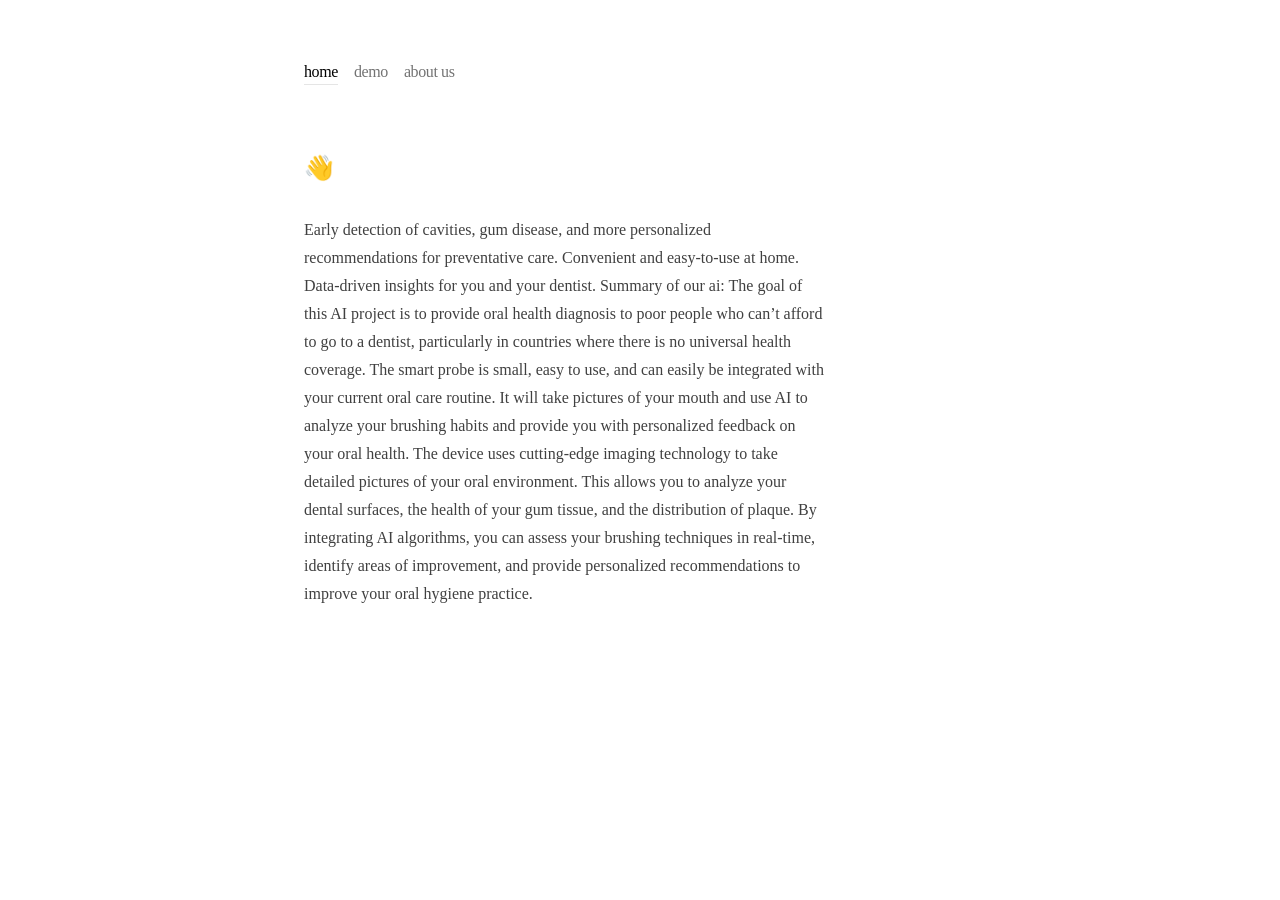
==== index.html @ 28332187 "Update index.html" ====
<html lang="en" class="text-black bg-white dark:text-white dark:bg-[#111010] __variable_df07f5">
    <head>
        <meta charSet="utf-8"/>
        <link rel="stylesheet" href="style.css"/>
        <title>owo</title>
        <meta name="description" content="e"/>
    </head>
    <body class="antialiased max-w-2xl mb-40 flex flex-col md:flex-row mx-4 mt-8 lg:mx-auto">
        <main class="flex-auto min-w-0 mt-6 flex flex-col px-2 md:px-0">
            <aside class="-ml-[8px] mb-16 tracking-tight">
                <div class="lg:sticky lg:top-20">
                    <nav class="flex flex-row items-start relative px-0 pb-0 fade md:overflow-auto scroll-pr-6 md:relative" id="nav">
                        <div class="flex flex-row space-x-0 pr-10">
                            <a class="transition-all hover:text-neutral-800 dark:hover:text-neutral-200 flex align-middle" href="/">
                                <span class="relative py-1 px-2">
                                    home<div class="absolute h-[1px] top-7 mx-2 inset-0 bg-neutral-200 dark:bg-neutral-800 z-[-1] dark:bg-gradient-to-r from-transparent to-neutral-900"></div>
                                </span>
                            </a>
                            <a class="transition-all hover:text-neutral-800 dark:hover:text-neutral-200 flex align-middle text-neutral-500" href="/demo">
                                <span class="relative py-1 px-2">demo</span>
                            </a>
                            <a class="transition-all hover:text-neutral-800 dark:hover:text-neutral-200 flex align-middle text-neutral-500" href="/about">
                                <span class="relative py-1 px-2">about us</span>
                            </a>
                        </div>
                    </nav>
                </div>
            </aside>
            <section>
                <h1 class="font-bold text-2xl mb-8 tracking-tighter">👋</h1>
                <div class="prose prose-neutral dark:prose-invert">
                    Early detection of cavities, gum disease, and more personalized recommendations for preventative care.
                    Convenient and easy-to-use at home.
                    
                    Data-driven insights for you and your dentist.

                    Summary of our ai:
                      The goal of this AI project is to provide oral health diagnosis to poor people who can’t afford to go to a dentist, particularly in countries where there is no universal health coverage. The smart probe is small, easy to use, and can easily be integrated with your current oral care routine. It will take pictures of your mouth and use AI to analyze your brushing habits and provide you with personalized feedback on your oral health. The device uses cutting-edge imaging technology to take detailed pictures of your oral environment. This allows you to analyze your dental surfaces, the health of your gum tissue, and the distribution of plaque. By integrating AI algorithms, you can assess your brushing techniques in real-time, identify areas of improvement, and provide personalized recommendations to improve your oral hygiene practice.


                </div>
                <div class="prose prose-neutral dark:prose-invert">
                </div>
            </section>
        </main>
    </body>
</html>
---- style.css ----
*,:after,:before {
    box-sizing: border-box;
    border: 0 solid #e5e7eb
}

:after,:before {
    --tw-content: ""
}

html {
    line-height: 1.5;
    -webkit-text-size-adjust: 100%;
    -moz-tab-size: 4;
    -o-tab-size: 4;
    tab-size: 4;
    font-family: var(--font-graphik);
    font-feature-settings: normal;
    font-variation-settings: normal
}

body {
    margin: 0;
    line-height: inherit
}

hr {
    height: 0;
    color: inherit;
    border-top-width: 1px
}

abbr:where([title]) {
    -webkit-text-decoration: underline dotted;
    text-decoration: underline dotted
}

h1,h2,h3,h4,h5,h6 {
    font-size: inherit;
    font-weight: inherit
}

a {
    color: inherit;
    text-decoration: inherit
}

b,strong {
    font-weight: bolder
}

code,kbd,pre,samp {
    font-family: ui-monospace,SFMono-Regular,Menlo,Monaco,Consolas,Liberation Mono,Courier New,monospace;
    font-size: 1em
}

small {
    font-size: 80%
}

sub,sup {
    font-size: 75%;
    line-height: 0;
    position: relative;
    vertical-align: baseline
}

sub {
    bottom: -.25em
}

sup {
    top: -.5em
}

table {
    text-indent: 0;
    border-color: inherit;
    border-collapse: collapse
}

button,input,optgroup,select,textarea {
    font-family: inherit;
    font-feature-settings: inherit;
    font-variation-settings: inherit;
    font-size: 100%;
    font-weight: inherit;
    line-height: inherit;
    color: inherit;
    margin: 0;
    padding: 0
}

button,select {
    text-transform: none
}

[type=button],[type=reset],[type=submit],button {
    -webkit-appearance: button;
    background-color: transparent;
    background-image: none
}

:-moz-focusring {
    outline: auto
}

:-moz-ui-invalid {
    box-shadow: none
}

progress {
    vertical-align: baseline
}

::-webkit-inner-spin-button,::-webkit-outer-spin-button {
    height: auto
}

[type=search] {
    -webkit-appearance: textfield;
    outline-offset: -2px
}

::-webkit-search-decoration {
    -webkit-appearance: none
}

::-webkit-file-upload-button {
    -webkit-appearance: button;
    font: inherit
}

summary {
    display: list-item
}

blockquote,dd,dl,figure,h1,h2,h3,h4,h5,h6,hr,p,pre {
    margin: 0
}

fieldset {
    margin: 0
}

fieldset,legend {
    padding: 0
}

menu,ol,ul {
    list-style: none;
    margin: 0;
    padding: 0
}

dialog {
    padding: 0
}

textarea {
    resize: vertical
}

input::-moz-placeholder,textarea::-moz-placeholder {
    opacity: 1;
    color: #9ca3af
}

input::placeholder,textarea::placeholder {
    opacity: 1;
    color: #9ca3af
}

[role=button],button {
    cursor: pointer
}

:disabled {
    cursor: default
}

audio,canvas,embed,iframe,img,object,svg,video {
    display: block;
    vertical-align: middle
}

img,video {
    max-width: 100%;
    height: auto
}

[hidden] {
    display: none
}

*,:after,:before {
    --tw-border-spacing-x: 0;
    --tw-border-spacing-y: 0;
    --tw-translate-x: 0;
    --tw-translate-y: 0;
    --tw-rotate: 0;
    --tw-skew-x: 0;
    --tw-skew-y: 0;
    --tw-scale-x: 1;
    --tw-scale-y: 1;
    --tw-pan-x: ;
    --tw-pan-y: ;
    --tw-pinch-zoom: ;
    --tw-scroll-snap-strictness: proximity;
    --tw-gradient-from-position: ;
    --tw-gradient-via-position: ;
    --tw-gradient-to-position: ;
    --tw-ordinal: ;
    --tw-slashed-zero: ;
    --tw-numeric-figure: ;
    --tw-numeric-spacing: ;
    --tw-numeric-fraction: ;
    --tw-ring-inset: ;
    --tw-ring-offset-width: 0px;
    --tw-ring-offset-color: #fff;
    --tw-ring-color: rgba(59,130,246,.5);
    --tw-ring-offset-shadow: 0 0 #0000;
    --tw-ring-shadow: 0 0 #0000;
    --tw-shadow: 0 0 #0000;
    --tw-shadow-colored: 0 0 #0000;
    --tw-blur: ;
    --tw-brightness: ;
    --tw-contrast: ;
    --tw-grayscale: ;
    --tw-hue-rotate: ;
    --tw-invert: ;
    --tw-saturate: ;
    --tw-sepia: ;
    --tw-drop-shadow: ;
    --tw-backdrop-blur: ;
    --tw-backdrop-brightness: ;
    --tw-backdrop-contrast: ;
    --tw-backdrop-grayscale: ;
    --tw-backdrop-hue-rotate: ;
    --tw-backdrop-invert: ;
    --tw-backdrop-opacity: ;
    --tw-backdrop-saturate: ;
    --tw-backdrop-sepia:
}

::backdrop {
    --tw-border-spacing-x: 0;
    --tw-border-spacing-y: 0;
    --tw-translate-x: 0;
    --tw-translate-y: 0;
    --tw-rotate: 0;
    --tw-skew-x: 0;
    --tw-skew-y: 0;
    --tw-scale-x: 1;
    --tw-scale-y: 1;
    --tw-pan-x: ;
    --tw-pan-y: ;
    --tw-pinch-zoom: ;
    --tw-scroll-snap-strictness: proximity;
    --tw-gradient-from-position: ;
    --tw-gradient-via-position: ;
    --tw-gradient-to-position: ;
    --tw-ordinal: ;
    --tw-slashed-zero: ;
    --tw-numeric-figure: ;
    --tw-numeric-spacing: ;
    --tw-numeric-fraction: ;
    --tw-ring-inset: ;
    --tw-ring-offset-width: 0px;
    --tw-ring-offset-color: #fff;
    --tw-ring-color: rgba(59,130,246,.5);
    --tw-ring-offset-shadow: 0 0 #0000;
    --tw-ring-shadow: 0 0 #0000;
    --tw-shadow: 0 0 #0000;
    --tw-shadow-colored: 0 0 #0000;
    --tw-blur: ;
    --tw-brightness: ;
    --tw-contrast: ;
    --tw-grayscale: ;
    --tw-hue-rotate: ;
    --tw-invert: ;
    --tw-saturate: ;
    --tw-sepia: ;
    --tw-drop-shadow: ;
    --tw-backdrop-blur: ;
    --tw-backdrop-brightness: ;
    --tw-backdrop-contrast: ;
    --tw-backdrop-grayscale: ;
    --tw-backdrop-hue-rotate: ;
    --tw-backdrop-invert: ;
    --tw-backdrop-opacity: ;
    --tw-backdrop-saturate: ;
    --tw-backdrop-sepia:
}

.container {
    width: 100%
}

@media (min-width: 640px) {
    .container {
        max-width:640px
    }
}

@media (min-width: 768px) {
    .container {
        max-width:768px
    }
}

@media (min-width: 1024px) {
    .container {
        max-width:1024px
    }
}

@media (min-width: 1280px) {
    .container {
        max-width:1280px
    }
}

@media (min-width: 1536px) {
    .container {
        max-width:1536px
    }
}

.prose {
    color: var(--tw-prose-body);
    max-width: 65ch
}

.prose :where(p):not(:where([class~=not-prose],[class~=not-prose] *)) {
    margin-top: 1.25em;
    margin-bottom: 1.25em
}

.prose :where([class~=lead]):not(:where([class~=not-prose],[class~=not-prose] *)) {
    color: var(--tw-prose-lead);
    font-size: 1.25em;
    line-height: 1.6;
    margin-top: 1.2em;
    margin-bottom: 1.2em
}

.prose :where(a):not(:where([class~=not-prose],[class~=not-prose] *)) {
    color: var(--tw-prose-links);
    text-decoration: underline;
    font-weight: 500
}

.prose :where(strong):not(:where([class~=not-prose],[class~=not-prose] *)) {
    color: var(--tw-prose-bold);
    font-weight: 600
}

.prose :where(a strong):not(:where([class~=not-prose],[class~=not-prose] *)) {
    color: inherit
}

.prose :where(blockquote strong):not(:where([class~=not-prose],[class~=not-prose] *)) {
    color: inherit
}

.prose :where(thead th strong):not(:where([class~=not-prose],[class~=not-prose] *)) {
    color: inherit
}

.prose :where(ol):not(:where([class~=not-prose],[class~=not-prose] *)) {
    list-style-type: decimal;
    margin-top: 1.25em;
    margin-bottom: 1.25em;
    padding-left: 1.625em
}

.prose :where(ol[type=A]):not(:where([class~=not-prose],[class~=not-prose] *)) {
    list-style-type: upper-alpha
}

.prose :where(ol[type=a]):not(:where([class~=not-prose],[class~=not-prose] *)) {
    list-style-type: lower-alpha
}

.prose :where(ol[type=A s]):not(:where([class~=not-prose],[class~=not-prose] *)) {
    list-style-type: upper-alpha
}

.prose :where(ol[type=a s]):not(:where([class~=not-prose],[class~=not-prose] *)) {
    list-style-type: lower-alpha
}

.prose :where(ol[type=I]):not(:where([class~=not-prose],[class~=not-prose] *)) {
    list-style-type: upper-roman
}

.prose :where(ol[type=i]):not(:where([class~=not-prose],[class~=not-prose] *)) {
    list-style-type: lower-roman
}

.prose :where(ol[type=I s]):not(:where([class~=not-prose],[class~=not-prose] *)) {
    list-style-type: upper-roman
}

.prose :where(ol[type=i s]):not(:where([class~=not-prose],[class~=not-prose] *)) {
    list-style-type: lower-roman
}

.prose :where(ol[type="1"]):not(:where([class~=not-prose],[class~=not-prose] *)) {
    list-style-type: decimal
}

.prose :where(ul):not(:where([class~=not-prose],[class~=not-prose] *)) {
    list-style-type: disc;
    margin-top: 1.25em;
    margin-bottom: 1.25em;
    padding-left: 1.625em
}

.prose :where(ol>li):not(:where([class~=not-prose],[class~=not-prose] *))::marker {
    font-weight: 400;
    color: var(--tw-prose-counters)
}

.prose :where(ul>li):not(:where([class~=not-prose],[class~=not-prose] *))::marker {
    color: var(--tw-prose-bullets)
}

.prose :where(dt):not(:where([class~=not-prose],[class~=not-prose] *)) {
    color: var(--tw-prose-headings);
    font-weight: 600;
    margin-top: 1.25em
}

.prose :where(hr):not(:where([class~=not-prose],[class~=not-prose] *)) {
    border-color: var(--tw-prose-hr);
    border-top-width: 1px;
    margin-top: 3em;
    margin-bottom: 3em
}

.prose :where(blockquote):not(:where([class~=not-prose],[class~=not-prose] *)) {
    font-weight: 500;
    font-style: italic;
    color: var(--tw-prose-quotes);
    border-left-width: .25rem;
    border-left-color: var(--tw-prose-quote-borders);
    quotes: "\201C""\201D""\2018""\2019";
    margin-top: 1.6em;
    margin-bottom: 1.6em;
    padding-left: 1em
}

.prose :where(blockquote p:first-of-type):not(:where([class~=not-prose],[class~=not-prose] *)):before {
    content: open-quote
}

.prose :where(blockquote p:last-of-type):not(:where([class~=not-prose],[class~=not-prose] *)):after {
    content: close-quote
}

.prose :where(h1):not(:where([class~=not-prose],[class~=not-prose] *)) {
    color: var(--tw-prose-headings);
    font-weight: 800;
    font-size: 2.25em;
    margin-top: 0;
    margin-bottom: .8888889em;
    line-height: 1.1111111
}

.prose :where(h1 strong):not(:where([class~=not-prose],[class~=not-prose] *)) {
    font-weight: 900;
    color: inherit
}

.prose :where(h2):not(:where([class~=not-prose],[class~=not-prose] *)) {
    color: var(--tw-prose-headings);
    font-weight: 700;
    font-size: 1.5em;
    margin-top: 2em;
    margin-bottom: 1em;
    line-height: 1.3333333
}

.prose :where(h2 strong):not(:where([class~=not-prose],[class~=not-prose] *)) {
    font-weight: 800;
    color: inherit
}

.prose :where(h3):not(:where([class~=not-prose],[class~=not-prose] *)) {
    color: var(--tw-prose-headings);
    font-weight: 600;
    font-size: 1.25em;
    margin-top: 1.6em;
    margin-bottom: .6em;
    line-height: 1.6
}

.prose :where(h3 strong):not(:where([class~=not-prose],[class~=not-prose] *)) {
    font-weight: 700;
    color: inherit
}

.prose :where(h4):not(:where([class~=not-prose],[class~=not-prose] *)) {
    color: var(--tw-prose-headings);
    font-weight: 600;
    margin-top: 1.5em;
    margin-bottom: .5em;
    line-height: 1.5
}

.prose :where(h4 strong):not(:where([class~=not-prose],[class~=not-prose] *)) {
    font-weight: 700;
    color: inherit
}

.prose :where(img):not(:where([class~=not-prose],[class~=not-prose] *)) {
    margin-top: 2em;
    margin-bottom: 2em
}

.prose :where(picture):not(:where([class~=not-prose],[class~=not-prose] *)) {
    display: block;
    margin-top: 2em;
    margin-bottom: 2em
}

.prose :where(kbd):not(:where([class~=not-prose],[class~=not-prose] *)) {
    font-weight: 500;
    font-family: inherit;
    color: var(--tw-prose-kbd);
    box-shadow: 0 0 0 1px rgb(var(--tw-prose-kbd-shadows)/10%),0 3px 0 rgb(var(--tw-prose-kbd-shadows)/10%);
    font-size: .875em;
    border-radius: .3125rem;
    padding: .1875em .375em
}

.prose :where(code):not(:where([class~=not-prose],[class~=not-prose] *)) {
    color: var(--tw-prose-code);
    font-weight: 600;
    font-size: .875em
}

.prose :where(code):not(:where([class~=not-prose],[class~=not-prose] *)):before {
    content: "`"
}

.prose :where(code):not(:where([class~=not-prose],[class~=not-prose] *)):after {
    content: "`"
}

.prose :where(a code):not(:where([class~=not-prose],[class~=not-prose] *)) {
    color: inherit
}

.prose :where(h1 code):not(:where([class~=not-prose],[class~=not-prose] *)) {
    color: inherit
}

.prose :where(h2 code):not(:where([class~=not-prose],[class~=not-prose] *)) {
    color: inherit;
    font-size: .875em
}

.prose :where(h3 code):not(:where([class~=not-prose],[class~=not-prose] *)) {
    color: inherit;
    font-size: .9em
}

.prose :where(h4 code):not(:where([class~=not-prose],[class~=not-prose] *)) {
    color: inherit
}

.prose :where(blockquote code):not(:where([class~=not-prose],[class~=not-prose] *)) {
    color: inherit
}

.prose :where(thead th code):not(:where([class~=not-prose],[class~=not-prose] *)) {
    color: inherit
}

.prose :where(pre):not(:where([class~=not-prose],[class~=not-prose] *)) {
    color: var(--tw-prose-pre-code);
    background-color: var(--tw-prose-pre-bg);
    overflow-x: auto;
    font-weight: 400;
    font-size: .875em;
    line-height: 1.7142857;
    margin-top: 1.7142857em;
    margin-bottom: 1.7142857em;
    border-radius: .375rem;
    padding: .8571429em 1.1428571em
}

.prose :where(pre code):not(:where([class~=not-prose],[class~=not-prose] *)) {
    background-color: transparent;
    border-width: 0;
    border-radius: 0;
    padding: 0;
    font-weight: inherit;
    color: inherit;
    font-size: inherit;
    font-family: inherit;
    line-height: inherit
}

.prose :where(pre code):not(:where([class~=not-prose],[class~=not-prose] *)):before {
    content: none
}

.prose :where(pre code):not(:where([class~=not-prose],[class~=not-prose] *)):after {
    content: none
}

.prose :where(table):not(:where([class~=not-prose],[class~=not-prose] *)) {
    width: 100%;
    table-layout: auto;
    text-align: left;
    margin-top: 2em;
    margin-bottom: 2em;
    font-size: .875em;
    line-height: 1.7142857
}

.prose :where(thead):not(:where([class~=not-prose],[class~=not-prose] *)) {
    border-bottom-width: 1px;
    border-bottom-color: var(--tw-prose-th-borders)
}

.prose :where(thead th):not(:where([class~=not-prose],[class~=not-prose] *)) {
    color: var(--tw-prose-headings);
    font-weight: 600;
    vertical-align: bottom;
    padding-right: .5714286em;
    padding-bottom: .5714286em;
    padding-left: .5714286em
}

.prose :where(tbody tr):not(:where([class~=not-prose],[class~=not-prose] *)) {
    border-bottom-width: 1px;
    border-bottom-color: var(--tw-prose-td-borders)
}

.prose :where(tbody tr:last-child):not(:where([class~=not-prose],[class~=not-prose] *)) {
    border-bottom-width: 0
}

.prose :where(tbody td):not(:where([class~=not-prose],[class~=not-prose] *)) {
    vertical-align: baseline
}

.prose :where(tfoot):not(:where([class~=not-prose],[class~=not-prose] *)) {
    border-top-width: 1px;
    border-top-color: var(--tw-prose-th-borders)
}

.prose :where(tfoot td):not(:where([class~=not-prose],[class~=not-prose] *)) {
    vertical-align: top
}

.prose :where(figure>*):not(:where([class~=not-prose],[class~=not-prose] *)) {
    margin-top: 0;
    margin-bottom: 0
}

.prose :where(figcaption):not(:where([class~=not-prose],[class~=not-prose] *)) {
    color: var(--tw-prose-captions);
    font-size: .875em;
    line-height: 1.4285714;
    margin-top: .8571429em
}

.prose {
    --tw-prose-body: #374151;
    --tw-prose-headings: #111827;
    --tw-prose-lead: #4b5563;
    --tw-prose-links: #111827;
    --tw-prose-bold: #111827;
    --tw-prose-counters: #6b7280;
    --tw-prose-bullets: #d1d5db;
    --tw-prose-hr: #e5e7eb;
    --tw-prose-quotes: #111827;
    --tw-prose-quote-borders: #e5e7eb;
    --tw-prose-captions: #6b7280;
    --tw-prose-kbd: #111827;
    --tw-prose-kbd-shadows: 17 24 39;
    --tw-prose-code: #111827;
    --tw-prose-pre-code: #e5e7eb;
    --tw-prose-pre-bg: #1f2937;
    --tw-prose-th-borders: #d1d5db;
    --tw-prose-td-borders: #e5e7eb;
    --tw-prose-invert-body: #d1d5db;
    --tw-prose-invert-headings: #fff;
    --tw-prose-invert-lead: #9ca3af;
    --tw-prose-invert-links: #fff;
    --tw-prose-invert-bold: #fff;
    --tw-prose-invert-counters: #9ca3af;
    --tw-prose-invert-bullets: #4b5563;
    --tw-prose-invert-hr: #374151;
    --tw-prose-invert-quotes: #f3f4f6;
    --tw-prose-invert-quote-borders: #374151;
    --tw-prose-invert-captions: #9ca3af;
    --tw-prose-invert-kbd: #fff;
    --tw-prose-invert-kbd-shadows: 255 255 255;
    --tw-prose-invert-code: #fff;
    --tw-prose-invert-pre-code: #d1d5db;
    --tw-prose-invert-pre-bg: rgba(0,0,0,.5);
    --tw-prose-invert-th-borders: #4b5563;
    --tw-prose-invert-td-borders: #374151;
    font-size: 1rem;
    line-height: 1.75
}

.prose :where(picture>img):not(:where([class~=not-prose],[class~=not-prose] *)) {
    margin-top: 0;
    margin-bottom: 0
}

.prose :where(video):not(:where([class~=not-prose],[class~=not-prose] *)) {
    margin-top: 2em;
    margin-bottom: 2em
}

.prose :where(li):not(:where([class~=not-prose],[class~=not-prose] *)) {
    margin-top: .5em;
    margin-bottom: .5em
}

.prose :where(ol>li):not(:where([class~=not-prose],[class~=not-prose] *)) {
    padding-left: .375em
}

.prose :where(ul>li):not(:where([class~=not-prose],[class~=not-prose] *)) {
    padding-left: .375em
}

.prose :where(.prose>ul>li p):not(:where([class~=not-prose],[class~=not-prose] *)) {
    margin-top: .75em;
    margin-bottom: .75em
}

.prose :where(.prose>ul>li>:first-child):not(:where([class~=not-prose],[class~=not-prose] *)) {
    margin-top: 1.25em
}

.prose :where(.prose>ul>li>:last-child):not(:where([class~=not-prose],[class~=not-prose] *)) {
    margin-bottom: 1.25em
}

.prose :where(.prose>ol>li>:first-child):not(:where([class~=not-prose],[class~=not-prose] *)) {
    margin-top: 1.25em
}

.prose :where(.prose>ol>li>:last-child):not(:where([class~=not-prose],[class~=not-prose] *)) {
    margin-bottom: 1.25em
}

.prose :where(ul ul,ul ol,ol ul,ol ol):not(:where([class~=not-prose],[class~=not-prose] *)) {
    margin-top: .75em;
    margin-bottom: .75em
}

.prose :where(dl):not(:where([class~=not-prose],[class~=not-prose] *)) {
    margin-top: 1.25em;
    margin-bottom: 1.25em
}

.prose :where(dd):not(:where([class~=not-prose],[class~=not-prose] *)) {
    margin-top: .5em;
    padding-left: 1.625em
}

.prose :where(hr+*):not(:where([class~=not-prose],[class~=not-prose] *)) {
    margin-top: 0
}

.prose :where(h2+*):not(:where([class~=not-prose],[class~=not-prose] *)) {
    margin-top: 0
}

.prose :where(h3+*):not(:where([class~=not-prose],[class~=not-prose] *)) {
    margin-top: 0
}

.prose :where(h4+*):not(:where([class~=not-prose],[class~=not-prose] *)) {
    margin-top: 0
}

.prose :where(thead th:first-child):not(:where([class~=not-prose],[class~=not-prose] *)) {
    padding-left: 0
}

.prose :where(thead th:last-child):not(:where([class~=not-prose],[class~=not-prose] *)) {
    padding-right: 0
}

.prose :where(tbody td,tfoot td):not(:where([class~=not-prose],[class~=not-prose] *)) {
    padding: .5714286em
}

.prose :where(tbody td:first-child,tfoot td:first-child):not(:where([class~=not-prose],[class~=not-prose] *)) {
    padding-left: 0
}

.prose :where(tbody td:last-child,tfoot td:last-child):not(:where([class~=not-prose],[class~=not-prose] *)) {
    padding-right: 0
}

.prose :where(figure):not(:where([class~=not-prose],[class~=not-prose] *)) {
    margin-top: 2em;
    margin-bottom: 2em
}

.prose :where(.prose>:first-child):not(:where([class~=not-prose],[class~=not-prose] *)) {
    margin-top: 0
}

.prose :where(.prose>:last-child):not(:where([class~=not-prose],[class~=not-prose] *)) {
    margin-bottom: 0
}

.prose-neutral {
    --tw-prose-body: #404040;
    --tw-prose-headings: #171717;
    --tw-prose-lead: #525252;
    --tw-prose-links: #171717;
    --tw-prose-bold: #171717;
    --tw-prose-counters: #737373;
    --tw-prose-bullets: #d4d4d4;
    --tw-prose-hr: #e5e5e5;
    --tw-prose-quotes: #171717;
    --tw-prose-quote-borders: #e5e5e5;
    --tw-prose-captions: #737373;
    --tw-prose-kbd: #171717;
    --tw-prose-kbd-shadows: 23 23 23;
    --tw-prose-code: #171717;
    --tw-prose-pre-code: #e5e5e5;
    --tw-prose-pre-bg: #262626;
    --tw-prose-th-borders: #d4d4d4;
    --tw-prose-td-borders: #e5e5e5;
    --tw-prose-invert-body: #d4d4d4;
    --tw-prose-invert-headings: #fff;
    --tw-prose-invert-lead: #a3a3a3;
    --tw-prose-invert-links: #fff;
    --tw-prose-invert-bold: #fff;
    --tw-prose-invert-counters: #a3a3a3;
    --tw-prose-invert-bullets: #525252;
    --tw-prose-invert-hr: #404040;
    --tw-prose-invert-quotes: #f5f5f5;
    --tw-prose-invert-quote-borders: #404040;
    --tw-prose-invert-captions: #a3a3a3;
    --tw-prose-invert-kbd: #fff;
    --tw-prose-invert-kbd-shadows: 255 255 255;
    --tw-prose-invert-code: #fff;
    --tw-prose-invert-pre-code: #d4d4d4;
    --tw-prose-invert-pre-bg: rgba(0,0,0,.5);
    --tw-prose-invert-th-borders: #525252;
    --tw-prose-invert-td-borders: #404040
}

.prose-quoteless :where(blockquote p:first-of-type):not(:where([class~=not-prose],[class~=not-prose] *)):before {
    content: none
}

.prose-quoteless :where(blockquote p:first-of-type):not(:where([class~=not-prose],[class~=not-prose] *)):after {
    content: none
}

.absolute {
    position: absolute
}

.relative {
    position: relative
}

.inset-0 {
    inset: 0
}

.-right-10 {
    right: -2.5rem
}

.-top-6 {
    top: -1.5rem
}

.top-7 {
    top: 1.75rem
}

.z-\[-1\] {
    z-index: -1
}

.mx-2 {
    margin-left: .5rem;
    margin-right: .5rem
}

.mx-4 {
    margin-left: 1rem;
    margin-right: 1rem
}

.mx-auto {
    margin-left: auto;
    margin-right: auto
}

.my-2 {
    margin-top: .5rem;
    margin-bottom: .5rem
}

.my-4 {
    margin-top: 1rem;
    margin-bottom: 1rem
}

.my-6 {
    margin-top: 1.5rem;
    margin-bottom: 1.5rem
}

.my-8 {
    margin-top: 2rem;
    margin-bottom: 2rem
}

.-ml-\[8px\] {
    margin-left: -8px
}

.mb-1 {
    margin-bottom: .25rem
}

.mb-16 {
    margin-bottom: 4rem
}

.mb-2 {
    margin-bottom: .5rem
}

.mb-4 {
    margin-bottom: 1rem
}

.mb-40 {
    margin-bottom: 10rem
}

.mb-8 {
    margin-bottom: 2rem
}

.ml-1 {
    margin-left: .25rem
}

.ml-2 {
    margin-left: .5rem
}

.ml-4 {
    margin-left: 1rem
}

.ml-auto {
    margin-left: auto
}

.mr-2 {
    margin-right: .5rem
}

.mr-4 {
    margin-right: 1rem
}

.mt-2 {
    margin-top: .5rem
}

.mt-4 {
    margin-top: 1rem
}

.mt-6 {
    margin-top: 1.5rem
}

.mt-8 {
    margin-top: 2rem
}

.inline-block {
    display: inline-block
}

.inline {
    display: inline
}

.flex {
    display: flex
}

.inline-flex {
    display: inline-flex
}

.inline-grid {
    display: inline-grid
}

.h-16 {
    height: 4rem
}

.h-4 {
    height: 1rem
}

.h-6 {
    height: 1.5rem
}

.h-7 {
    height: 1.75rem
}

.h-9 {
    height: 2.25rem
}

.h-\[1px\] {
    height: 1px
}

.w-16 {
    width: 4rem
}

.w-4 {
    width: 1rem
}

.w-6 {
    width: 1.5rem
}

.w-9 {
    width: 2.25rem
}

.w-full {
    width: 100%
}

.min-w-0 {
    min-width: 0
}

.max-w-2xl {
    max-width: 42rem
}

.max-w-\[650px\] {
    max-width: 650px
}

.max-w-xl {
    max-width: 36rem
}

.flex-auto {
    flex: 1 1 auto
}

.scroll-pr-6 {
    scroll-padding-right: 1.5rem
}

.grid-cols-1 {
    grid-template-columns: repeat(1,minmax(0,1fr))
}

.grid-cols-2 {
    grid-template-columns: repeat(2,minmax(0,1fr))
}

.flex-row {
    flex-direction: row
}

.flex-col {
    flex-direction: column
}

.items-start {
    align-items: flex-start
}

.items-center {
    align-items: center
}

.items-baseline {
    align-items: baseline
}

.justify-between {
    justify-content: space-between
}

.gap-x-2 {
    -moz-column-gap: .5rem;
    column-gap: .5rem
}

.gap-y-2 {
    row-gap: .5rem
}

.space-x-0>:not([hidden])~:not([hidden]) {
    --tw-space-x-reverse: 0;
    margin-right: calc(0px * var(--tw-space-x-reverse));
    margin-left: calc(0px * calc(1 - var(--tw-space-x-reverse)))
}

.space-x-3>:not([hidden])~:not([hidden]) {
    --tw-space-x-reverse: 0;
    margin-right: calc(.75rem * var(--tw-space-x-reverse));
    margin-left: calc(.75rem * calc(1 - var(--tw-space-x-reverse)))
}

.space-y-1>:not([hidden])~:not([hidden]) {
    --tw-space-y-reverse: 0;
    margin-top: calc(.25rem * calc(1 - var(--tw-space-y-reverse)));
    margin-bottom: calc(.25rem * var(--tw-space-y-reverse))
}

.space-y-2>:not([hidden])~:not([hidden]) {
    --tw-space-y-reverse: 0;
    margin-top: calc(.5rem * calc(1 - var(--tw-space-y-reverse)));
    margin-bottom: calc(.5rem * var(--tw-space-y-reverse))
}

.space-y-4>:not([hidden])~:not([hidden]) {
    --tw-space-y-reverse: 0;
    margin-top: calc(1rem * calc(1 - var(--tw-space-y-reverse)));
    margin-bottom: calc(1rem * var(--tw-space-y-reverse))
}

.whitespace-pre-wrap {
    white-space: pre-wrap
}

.rounded {
    border-radius: .25rem
}

.rounded-full {
    border-radius: 9999px
}

.rounded-lg {
    border-radius: .5rem
}

.rounded-xl {
    border-radius: .75rem
}

.border {
    border-width: 1px
}

.border-emerald-200 {
    --tw-border-opacity: 1;
    border-color: rgb(167 243 208/var(--tw-border-opacity))
}

.border-neutral-200 {
    --tw-border-opacity: 1;
    border-color: rgb(229 229 229/var(--tw-border-opacity))
}

.border-red-200 {
    --tw-border-opacity: 1;
    border-color: rgb(254 202 202/var(--tw-border-opacity))
}

.bg-\[\#b7b5b7\] {
    --tw-bg-opacity: 1;
    background-color: rgb(183 181 183/var(--tw-bg-opacity))
}

.bg-gray-200 {
    --tw-bg-opacity: 1;
    background-color: rgb(229 231 235/var(--tw-bg-opacity))
}

.bg-neutral-200 {
    --tw-bg-opacity: 1;
    background-color: rgb(229 229 229/var(--tw-bg-opacity))
}

.bg-neutral-50 {
    --tw-bg-opacity: 1;
    background-color: rgb(250 250 250/var(--tw-bg-opacity))
}

.bg-white {
    --tw-bg-opacity: 1;
    background-color: rgb(255 255 255/var(--tw-bg-opacity))
}

.from-transparent {
    --tw-gradient-from: transparent var(--tw-gradient-from-position);
    --tw-gradient-to: transparent var(--tw-gradient-to-position);
    --tw-gradient-stops: var(--tw-gradient-from),var(--tw-gradient-to)
}

.to-neutral-900 {
    --tw-gradient-to: #171717 var(--tw-gradient-to-position)
}

.fill-current {
    fill: currentColor
}

.p-1 {
    padding: .25rem
}

.p-6 {
    padding: 1.5rem
}

.px-0 {
    padding-left: 0;
    padding-right: 0
}

.px-2 {
    padding-left: .5rem;
    padding-right: .5rem
}

.px-3 {
    padding-left: .75rem;
    padding-right: .75rem
}

.px-4 {
    padding-left: 1rem;
    padding-right: 1rem
}

.px-6 {
    padding-left: 1.5rem;
    padding-right: 1.5rem
}

.py-1 {
    padding-top: .25rem;
    padding-bottom: .25rem
}

.py-3 {
    padding-top: .75rem;
    padding-bottom: .75rem
}

.py-4 {
    padding-top: 1rem;
    padding-bottom: 1rem
}

.pb-0 {
    padding-bottom: 0
}

.pr-10 {
    padding-right: 2.5rem
}

.align-middle {
    vertical-align: middle
}

.text-2xl {
    font-size: 1.5rem;
    line-height: 2rem
}

.text-sm {
    font-size: .875rem;
    line-height: 1.25rem
}

.font-bold {
    font-weight: 700
}

.font-medium {
    font-weight: 500
}

.font-semibold {
    font-weight: 600
}

.capitalize {
    text-transform: capitalize
}

.leading-4 {
    line-height: 1rem
}

.leading-5 {
    line-height: 1.25rem
}

.leading-normal {
    line-height: 1.5
}

.tracking-tight {
    letter-spacing: -.025em
}

.tracking-tighter {
    letter-spacing: -.05em
}

.\!text-neutral-500 {
    --tw-text-opacity: 1!important;
    color: rgb(115 115 115/var(--tw-text-opacity))!important
}

.\!text-neutral-700 {
    --tw-text-opacity: 1!important;
    color: rgb(64 64 64/var(--tw-text-opacity))!important
}

.\!text-neutral-900 {
    --tw-text-opacity: 1!important;
    color: rgb(23 23 23/var(--tw-text-opacity))!important
}

.text-black {
    --tw-text-opacity: 1;
    color: rgb(0 0 0/var(--tw-text-opacity))
}

.text-blue-500 {
    --tw-text-opacity: 1;
    color: rgb(59 130 246/var(--tw-text-opacity))
}

.text-emerald-500 {
    --tw-text-opacity: 1;
    color: rgb(16 185 129/var(--tw-text-opacity))
}

.text-neutral-500 {
    --tw-text-opacity: 1;
    color: rgb(115 115 115/var(--tw-text-opacity))
}

.text-neutral-600 {
    --tw-text-opacity: 1;
    color: rgb(82 82 82/var(--tw-text-opacity))
}

.text-neutral-700 {
    --tw-text-opacity: 1;
    color: rgb(64 64 64/var(--tw-text-opacity))
}

.text-neutral-900 {
    --tw-text-opacity: 1;
    color: rgb(23 23 23/var(--tw-text-opacity))
}

.text-red-500 {
    --tw-text-opacity: 1;
    color: rgb(239 68 68/var(--tw-text-opacity))
}

.text-white {
    --tw-text-opacity: 1;
    color: rgb(255 255 255/var(--tw-text-opacity))
}

.\!no-underline {
    text-decoration-line: none!important
}

.no-underline {
    text-decoration-line: none
}

.antialiased {
    -webkit-font-smoothing: antialiased;
    -moz-osx-font-smoothing: grayscale
}

.filter {
    filter: var(--tw-blur) var(--tw-brightness) var(--tw-contrast) var(--tw-grayscale) var(--tw-hue-rotate) var(--tw-invert) var(--tw-saturate) var(--tw-sepia) var(--tw-drop-shadow)
}

.transition {
    transition-property: color,background-color,border-color,text-decoration-color,fill,stroke,opacity,box-shadow,transform,filter,-webkit-backdrop-filter;
    transition-property: color,background-color,border-color,text-decoration-color,fill,stroke,opacity,box-shadow,transform,filter,backdrop-filter;
    transition-property: color,background-color,border-color,text-decoration-color,fill,stroke,opacity,box-shadow,transform,filter,backdrop-filter,-webkit-backdrop-filter;
    transition-timing-function: cubic-bezier(.4,0,.2,1);
    transition-duration: .15s
}

.transition-all {
    transition-property: all;
    transition-timing-function: cubic-bezier(.4,0,.2,1);
    transition-duration: .15s
}

::-moz-selection {
    background-color: #47a3f3;
    color: #fefefe
}

::selection {
    background-color: #47a3f3;
    color: #fefefe
}

html {
    min-width: 360px
}

.prose .anchor {
    visibility: hidden;
    position: absolute;
    text-decoration-line: none;
    margin-left: -1em;
    padding-right: .5em;
    width: 80%;
    max-width: 700px;
    cursor: pointer
}

.anchor:hover {
    visibility: visible
}

.prose a {
    text-decoration-color: #a3a3a3;
    text-decoration-thickness: .1em;
    text-underline-offset: 2px;
    transition-property: all;
    transition-timing-function: cubic-bezier(.4,0,.2,1);
    transition-duration: .15s
}

@media (prefers-color-scheme: dark) {
    .prose a {
        text-decoration-color:#525252
    }
}

.prose .anchor:after {
    --tw-text-opacity: 1;
    color: rgb(212 212 212/var(--tw-text-opacity))
}

@media (prefers-color-scheme: dark) {
    .prose .anchor:after {
        --tw-text-opacity:1;
        color: rgb(64 64 64/var(--tw-text-opacity))
    }
}

.prose .anchor:after {
    content: "#"
}

.prose :hover>.anchor {
    visibility: visible
}

.prose pre {
    border-width: 1px;
    border-color: rgb(38 38 38/var(--tw-border-opacity));
    background-color: rgb(23 23 23/var(--tw-bg-opacity))
}

.prose code,.prose pre {
    --tw-border-opacity: 1;
    --tw-bg-opacity: 1
}

.prose code {
    border-radius: .5rem;
    border-width: 1px;
    border-color: rgb(245 245 245/var(--tw-border-opacity));
    background-color: rgb(245 245 245/var(--tw-bg-opacity));
    padding: .125rem .25rem;
    --tw-text-opacity: 1;
    color: rgb(38 38 38/var(--tw-text-opacity))
}

@media (prefers-color-scheme: dark) {
    .prose code {
        --tw-border-opacity:1;
        border-color: rgb(38 38 38/var(--tw-border-opacity));
        --tw-bg-opacity: 1;
        background-color: rgb(23 23 23/var(--tw-bg-opacity));
        --tw-text-opacity: 1;
        color: rgb(229 229 229/var(--tw-text-opacity))
    }
}

.prose pre code {
    padding: 0;
    --tw-text-opacity: 1;
    color: rgb(38 38 38/var(--tw-text-opacity))
}

@media (prefers-color-scheme: dark) {
    .prose pre code {
        --tw-text-opacity:1;
        color: rgb(229 229 229/var(--tw-text-opacity))
    }
}

.prose pre code {
    border: initial
}

.prose img {
    margin: 0
}

.prose>:first-child {
    margin-top: 1.25em!important;
    margin-bottom: 1.25em!important
}

code[class*=language-],pre[class*=language-] {
    --tw-text-opacity: 1;
    color: rgb(250 250 250/var(--tw-text-opacity))
}

pre::-webkit-scrollbar {
    display: none
}

pre {
    -ms-overflow-style: none;
    scrollbar-width: none
}

input[type=email],input[type=text] {
    -webkit-appearance: none;
    -moz-appearance: none;
    appearance: none
}

.prose .tweet a {
    text-decoration: inherit;
    font-weight: inherit
}

table {
    display: block;
    max-width: -moz-fit-content;
    max-width: fit-content;
    overflow-x: auto;
    white-space: nowrap
}

.prose .callout>p {
    margin: 0!important
}

[data-rehype-pretty-code-fragment] code {
    display: grid;
    min-width: 100%;
    overflow-wrap: break-word;
    border-radius: 0;
    border-width: 0;
    background-color: transparent;
    padding: 0;
    font-size: .875rem;
    line-height: 1.25rem;
    --tw-text-opacity: 1;
    color: rgb(0 0 0/var(--tw-text-opacity));
    counter-reset: line;
    -webkit-box-decoration-break: clone;
    box-decoration-break: clone
}

[data-rehype-pretty-code-fragment] .line {
    padding-top: .25rem;
    padding-bottom: .25rem
}

[data-rehype-pretty-code-fragment] [data-line-numbers]>.line:before {
    counter-increment: line;
    content: counter(line);
    display: inline-block;
    width: 1rem;
    margin-right: 1rem;
    text-align: right;
    color: gray
}

[data-rehype-pretty-code-fragment] .line--highlighted {
    background-color: rgb(100 116 139/var(--tw-bg-opacity));
    --tw-bg-opacity: 0.1
}

[data-rehype-pretty-code-fragment] .line-highlighted span {
    position: relative
}

[data-rehype-pretty-code-fragment] .word--highlighted {
    border-radius: .375rem;
    background-color: rgb(100 116 139/var(--tw-bg-opacity));
    --tw-bg-opacity: 0.1;
    padding: .25rem
}

[data-rehype-pretty-code-title] {
    border-top-left-radius: .5rem;
    border-top-right-radius: .5rem;
    border-width: 1px;
    --tw-border-opacity: 1;
    border-color: rgb(51 51 51/var(--tw-border-opacity));
    --tw-bg-opacity: 1;
    background-color: rgb(28 28 28/var(--tw-bg-opacity));
    padding: .75rem 1rem;
    font-family: ui-monospace,SFMono-Regular,Menlo,Monaco,Consolas,Liberation Mono,Courier New,monospace;
    font-size: .75rem;
    line-height: 1rem;
    font-weight: 500;
    --tw-text-opacity: 1;
    color: rgb(229 229 229/var(--tw-text-opacity))
}

[data-rehype-pretty-code-title]+pre {
    margin-top: 0;
    border-top-left-radius: 0;
    border-top-right-radius: 0;
    border-top-width: 0
}

@media (prefers-color-scheme: dark) {
    .dark\:prose-invert {
        --tw-prose-body:var(--tw-prose-invert-body);
        --tw-prose-headings: var(--tw-prose-invert-headings);
        --tw-prose-lead: var(--tw-prose-invert-lead);
        --tw-prose-links: var(--tw-prose-invert-links);
        --tw-prose-bold: var(--tw-prose-invert-bold);
        --tw-prose-counters: var(--tw-prose-invert-counters);
        --tw-prose-bullets: var(--tw-prose-invert-bullets);
        --tw-prose-hr: var(--tw-prose-invert-hr);
        --tw-prose-quotes: var(--tw-prose-invert-quotes);
        --tw-prose-quote-borders: var(--tw-prose-invert-quote-borders);
        --tw-prose-captions: var(--tw-prose-invert-captions);
        --tw-prose-kbd: var(--tw-prose-invert-kbd);
        --tw-prose-kbd-shadows: var(--tw-prose-invert-kbd-shadows);
        --tw-prose-code: var(--tw-prose-invert-code);
        --tw-prose-pre-code: var(--tw-prose-invert-pre-code);
        --tw-prose-pre-bg: var(--tw-prose-invert-pre-bg);
        --tw-prose-th-borders: var(--tw-prose-invert-th-borders);
        --tw-prose-td-borders: var(--tw-prose-invert-td-borders)
    }
}

@media (hover: hover) and (pointer:fine) {
    .hover\:\!text-blue-600:hover {
        --tw-text-opacity:1!important;
        color: rgb(37 99 235/var(--tw-text-opacity))!important
    }

    .hover\:\!text-green-600:hover {
        --tw-text-opacity: 1!important;
        color: rgb(22 163 74/var(--tw-text-opacity))!important
    }

    .hover\:\!text-red-600:hover {
        --tw-text-opacity: 1!important;
        color: rgb(220 38 38/var(--tw-text-opacity))!important
    }

    .hover\:text-neutral-800:hover {
        --tw-text-opacity: 1;
        color: rgb(38 38 38/var(--tw-text-opacity))
    }
}

@media (prefers-color-scheme: dark) {
    .dark\:border-emerald-900 {
        --tw-border-opacity:1;
        border-color: rgb(6 78 59/var(--tw-border-opacity))
    }

    .dark\:border-neutral-700 {
        --tw-border-opacity: 1;
        border-color: rgb(64 64 64/var(--tw-border-opacity))
    }

    .dark\:border-neutral-800 {
        --tw-border-opacity: 1;
        border-color: rgb(38 38 38/var(--tw-border-opacity))
    }

    .dark\:border-red-900 {
        --tw-border-opacity: 1;
        border-color: rgb(127 29 29/var(--tw-border-opacity))
    }

    .dark\:bg-\[\#111010\] {
        --tw-bg-opacity: 1;
        background-color: rgb(17 16 16/var(--tw-bg-opacity))
    }

    .dark\:bg-\[\#322c32\] {
        --tw-bg-opacity: 1;
        background-color: rgb(50 44 50/var(--tw-bg-opacity))
    }

    .dark\:bg-\[\#757475\] {
        --tw-bg-opacity: 1;
        background-color: rgb(117 116 117/var(--tw-bg-opacity))
    }

    .dark\:bg-neutral-800 {
        --tw-bg-opacity: 1;
        background-color: rgb(38 38 38/var(--tw-bg-opacity))
    }

    .dark\:bg-neutral-900 {
        --tw-bg-opacity: 1;
        background-color: rgb(23 23 23/var(--tw-bg-opacity))
    }

    .dark\:bg-gradient-to-r {
        background-image: linear-gradient(to right,var(--tw-gradient-stops))
    }

    .dark\:\!text-neutral-100 {
        --tw-text-opacity: 1!important;
        color: rgb(245 245 245/var(--tw-text-opacity))!important
    }

    .dark\:\!text-neutral-200 {
        --tw-text-opacity: 1!important;
        color: rgb(229 229 229/var(--tw-text-opacity))!important
    }

    .dark\:\!text-neutral-400 {
        --tw-text-opacity: 1!important;
        color: rgb(163 163 163/var(--tw-text-opacity))!important
    }

    .dark\:text-neutral-100 {
        --tw-text-opacity: 1;
        color: rgb(245 245 245/var(--tw-text-opacity))
    }

    .dark\:text-neutral-300 {
        --tw-text-opacity: 1;
        color: rgb(212 212 212/var(--tw-text-opacity))
    }

    .dark\:text-neutral-400 {
        --tw-text-opacity: 1;
        color: rgb(163 163 163/var(--tw-text-opacity))
    }

    .dark\:text-white {
        --tw-text-opacity: 1;
        color: rgb(255 255 255/var(--tw-text-opacity))
    }

    @media (hover: hover) and (pointer:fine) {
        .dark\:hover\:text-neutral-100:hover {
            --tw-text-opacity:1;
            color: rgb(245 245 245/var(--tw-text-opacity))
        }

        .dark\:hover\:text-neutral-200:hover {
            --tw-text-opacity: 1;
            color: rgb(229 229 229/var(--tw-text-opacity))
        }
    }
}

@media (min-width: 768px) {
    .md\:relative {
        position:relative
    }

    .md\:flex-row {
        flex-direction: row
    }

    .md\:space-x-4>:not([hidden])~:not([hidden]) {
        --tw-space-x-reverse: 0;
        margin-right: calc(1rem * var(--tw-space-x-reverse));
        margin-left: calc(1rem * calc(1 - var(--tw-space-x-reverse)))
    }

    .md\:space-y-0>:not([hidden])~:not([hidden]) {
        --tw-space-y-reverse: 0;
        margin-top: calc(0px * calc(1 - var(--tw-space-y-reverse)));
        margin-bottom: calc(0px * var(--tw-space-y-reverse))
    }

    .md\:overflow-auto {
        overflow: auto
    }

    .md\:px-0 {
        padding-left: 0;
        padding-right: 0
    }
}

@media (min-width: 1024px) {
    .lg\:sticky {
        position:sticky
    }

    .lg\:top-20 {
        top: 5rem
    }

    .lg\:mx-auto {
        margin-left: auto;
        margin-right: auto
    }
}

@font-face {
    font-family: __graphik_df07f5;
    src: url(/_next/static/media/5863dc867561b465-s.p.ttf) format("truetype");
    font-display: swap;
    font-weight: 400;
    font-style: normal
}

@font-face {
    font-family: __graphik_df07f5;
    src: url(/_next/static/media/c78e5b1fb9b48c59-s.p.ttf) format("truetype");
    font-display: swap;
    font-weight: 600;
    font-style: bold
}

@font-face {
    font-family: __graphik_Fallback_df07f5;
    src: local("Arial");
    ascent-override:76.92%;descent-override:17.11%;line-gap-override:9.40%;size-adjust:106.34%}

.__className_df07f5 {
    font-family: __graphik_df07f5,__graphik_Fallback_df07f5
}

.__variable_df07f5 {
    --font-graphik: "__graphik_df07f5","__graphik_Fallback_df07f5"
}
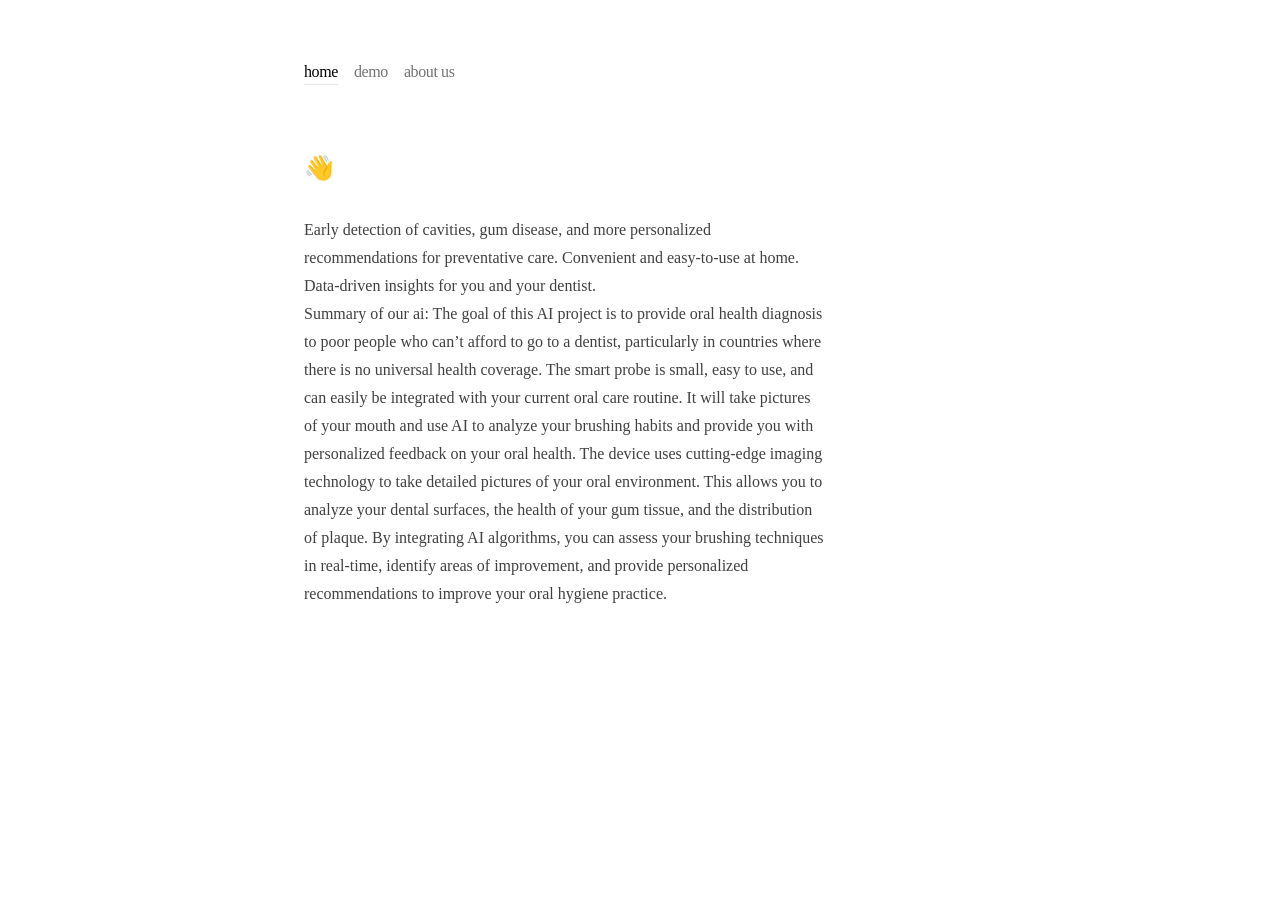
==== commit fe4649ef: "Update index.html" ====
--- a/index.html
+++ b/index.html
@@ -33,10 +33,11 @@
                     Convenient and easy-to-use at home.
                     
                     Data-driven insights for you and your dentist.
-
+                </div>
+                <div class="prose prose-neutral dark:prose-invert">
                     Summary of our ai:
                       The goal of this AI project is to provide oral health diagnosis to poor people who can’t afford to go to a dentist, particularly in countries where there is no universal health coverage. The smart probe is small, easy to use, and can easily be integrated with your current oral care routine. It will take pictures of your mouth and use AI to analyze your brushing habits and provide you with personalized feedback on your oral health. The device uses cutting-edge imaging technology to take detailed pictures of your oral environment. This allows you to analyze your dental surfaces, the health of your gum tissue, and the distribution of plaque. By integrating AI algorithms, you can assess your brushing techniques in real-time, identify areas of improvement, and provide personalized recommendations to improve your oral hygiene practice.
-
+                
 
                 </div>
                 <div class="prose prose-neutral dark:prose-invert">
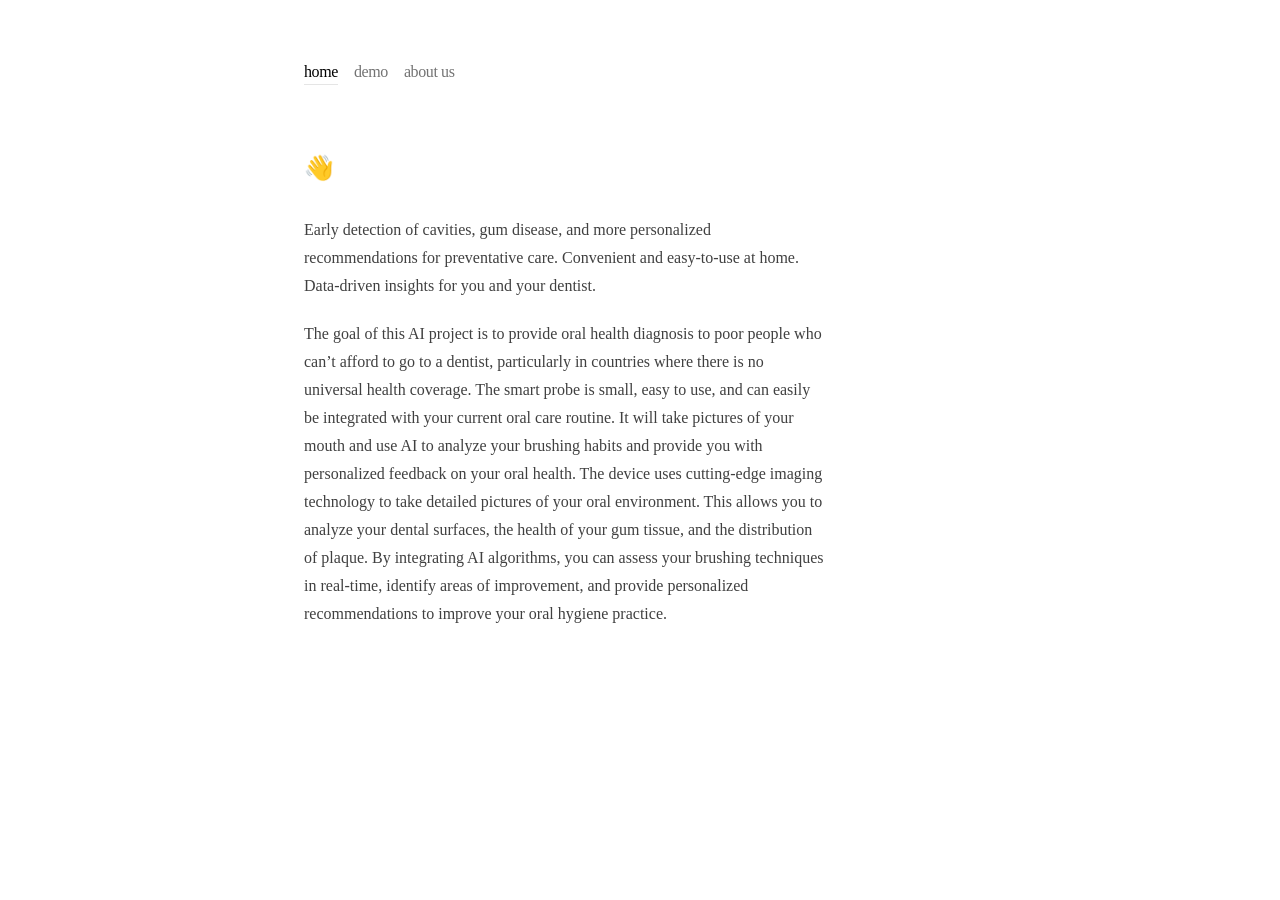
==== commit 9b6a1066: "Update index.html" ====
--- a/index.html
+++ b/index.html
@@ -35,10 +35,8 @@
                     Data-driven insights for you and your dentist.
                 </div>
                 <div class="prose prose-neutral dark:prose-invert">
-                    Summary of our ai:
-                      The goal of this AI project is to provide oral health diagnosis to poor people who can’t afford to go to a dentist, particularly in countries where there is no universal health coverage. The smart probe is small, easy to use, and can easily be integrated with your current oral care routine. It will take pictures of your mouth and use AI to analyze your brushing habits and provide you with personalized feedback on your oral health. The device uses cutting-edge imaging technology to take detailed pictures of your oral environment. This allows you to analyze your dental surfaces, the health of your gum tissue, and the distribution of plaque. By integrating AI algorithms, you can assess your brushing techniques in real-time, identify areas of improvement, and provide personalized recommendations to improve your oral hygiene practice.
-                
-
+                    <p>The goal of this AI project is to provide oral health diagnosis to poor people who can’t afford to go to a dentist, particularly in countries where there is no universal health coverage. The smart probe is small, easy to use, and can easily be integrated with your current oral care routine. It will take pictures of your mouth and use AI to analyze your brushing habits and provide you with personalized feedback on your oral health. The device uses cutting-edge imaging technology to take detailed pictures of your oral environment. This allows you to analyze your dental surfaces, the health of your gum tissue, and the distribution of plaque. By integrating AI algorithms, you can assess your brushing techniques in real-time, identify areas of improvement, and provide personalized recommendations to improve your oral hygiene practice.</p>
+                   
                 </div>
                 <div class="prose prose-neutral dark:prose-invert">
                 </div>
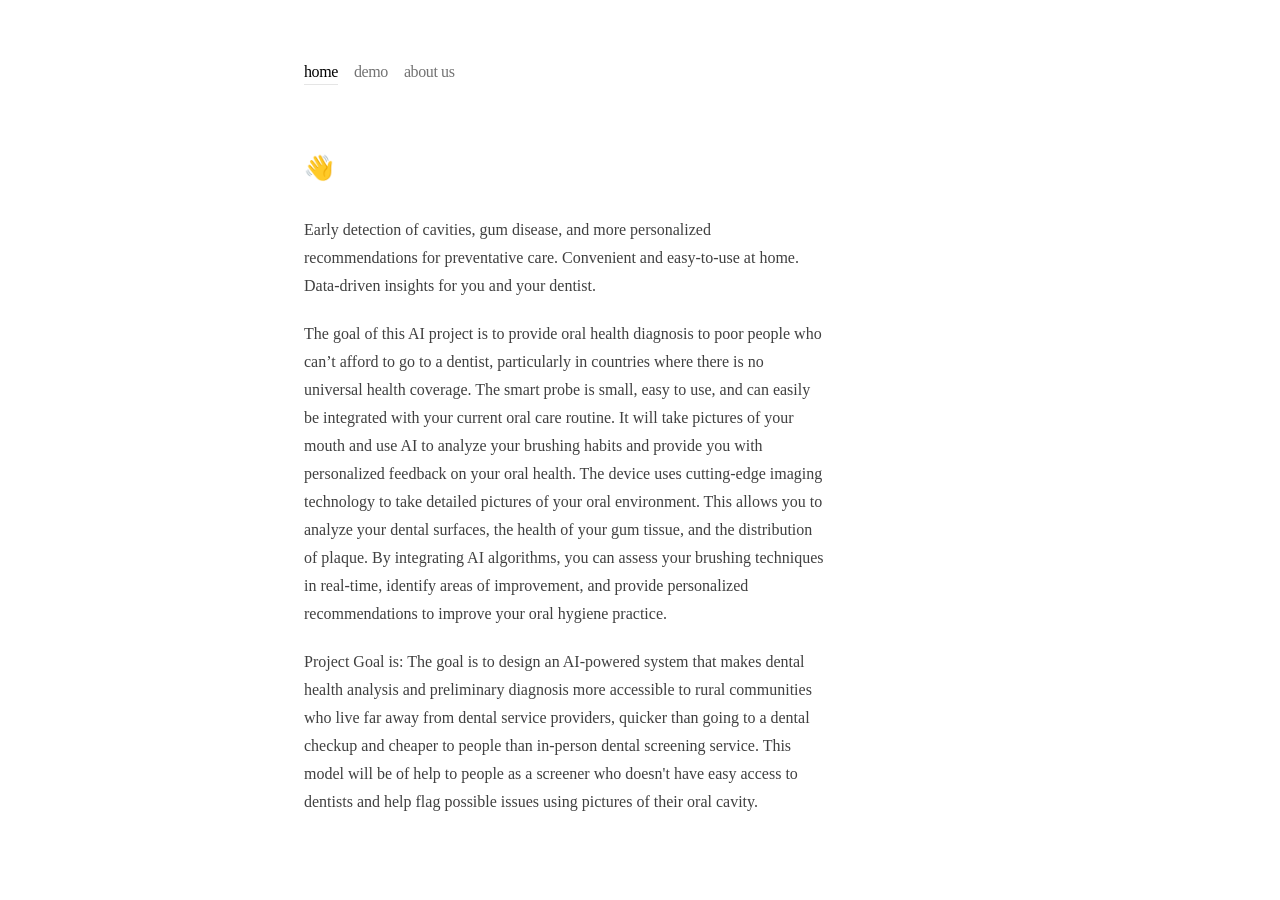
==== commit 45bf2e6c: "Update index.html" ====
--- a/index.html
+++ b/index.html
@@ -38,7 +38,10 @@
                     <p>The goal of this AI project is to provide oral health diagnosis to poor people who can’t afford to go to a dentist, particularly in countries where there is no universal health coverage. The smart probe is small, easy to use, and can easily be integrated with your current oral care routine. It will take pictures of your mouth and use AI to analyze your brushing habits and provide you with personalized feedback on your oral health. The device uses cutting-edge imaging technology to take detailed pictures of your oral environment. This allows you to analyze your dental surfaces, the health of your gum tissue, and the distribution of plaque. By integrating AI algorithms, you can assess your brushing techniques in real-time, identify areas of improvement, and provide personalized recommendations to improve your oral hygiene practice.</p>
                    
                 </div>
+                
                 <div class="prose prose-neutral dark:prose-invert">
+                    <p>Project Goal is: The goal is to design an AI-powered system that makes dental health analysis and preliminary diagnosis more accessible to rural communities who live far away from dental service providers, quicker than going to a dental checkup and cheaper to people than in-person dental screening service. This model will be of help to people as a screener who doesn't have easy access to dentists and help flag possible issues using pictures of their oral cavity.
+</p>
                 </div>
             </section>
         </main>
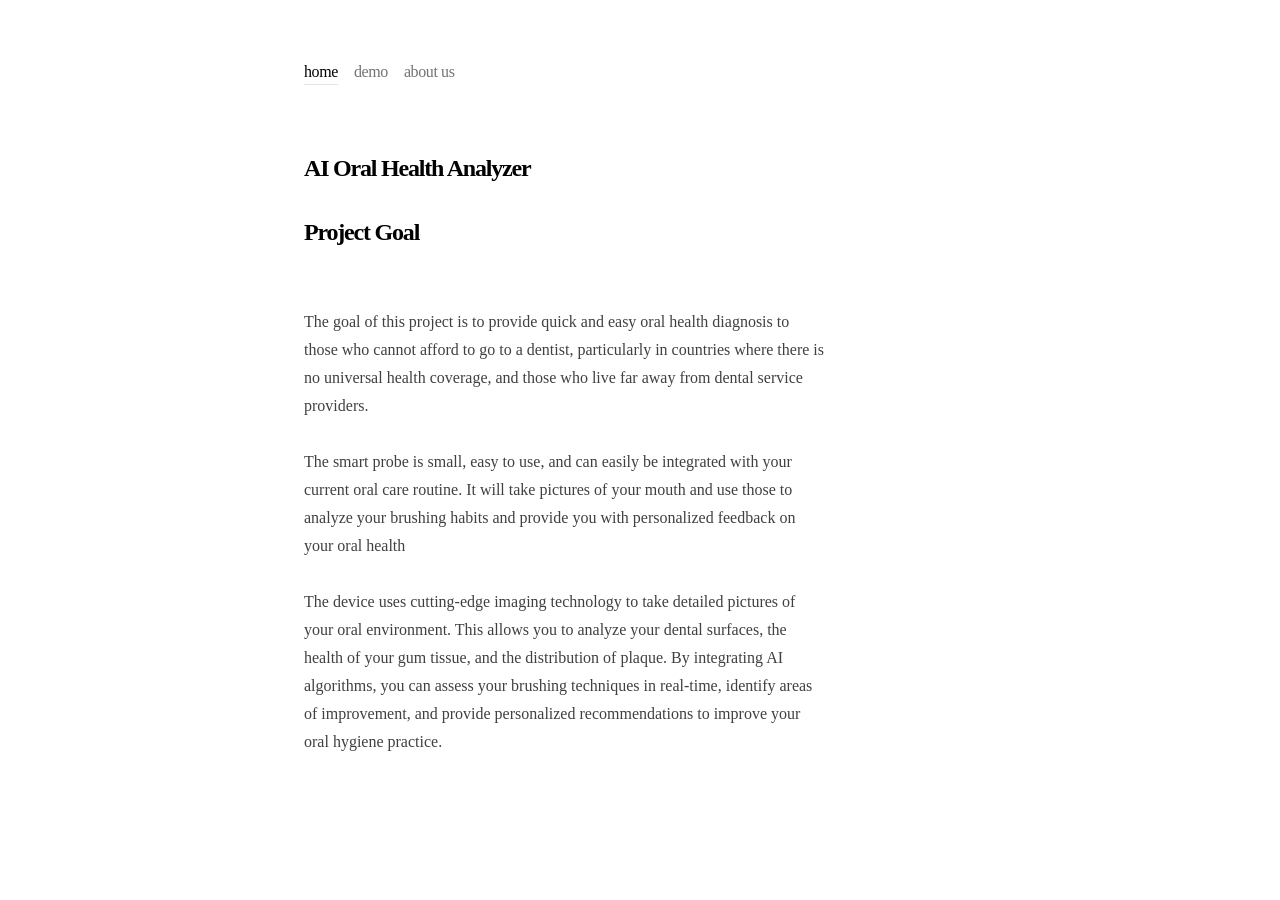
==== commit 9c26cdda: "Update index.html" ====
--- a/index.html
+++ b/index.html
@@ -1,4 +1,4 @@
-<html lang="en" class="text-black bg-white dark:text-white dark:bg-[#111010] __variable_df07f5">
+<html lang="en" class="text-black bg-white light:text-white light:bg-[#111010] __variable_df07f5">
     <head>
         <meta charSet="utf-8"/>
         <link rel="stylesheet" href="style.css"/>
@@ -11,15 +11,15 @@
                 <div class="lg:sticky lg:top-20">
                     <nav class="flex flex-row items-start relative px-0 pb-0 fade md:overflow-auto scroll-pr-6 md:relative" id="nav">
                         <div class="flex flex-row space-x-0 pr-10">
-                            <a class="transition-all hover:text-neutral-800 dark:hover:text-neutral-200 flex align-middle" href="/">
+                            <a class="transition-all hover:text-neutral-800 light:hover:text-neutral-200 flex align-middle" href="/">
                                 <span class="relative py-1 px-2">
-                                    home<div class="absolute h-[1px] top-7 mx-2 inset-0 bg-neutral-200 dark:bg-neutral-800 z-[-1] dark:bg-gradient-to-r from-transparent to-neutral-900"></div>
+                                    home<div class="absolute h-[1px] top-7 mx-2 inset-0 bg-neutral-200 light:bg-neutral-800 z-[-1] light:bg-gradient-to-r from-transparent to-neutral-900"></div>
                                 </span>
                             </a>
-                            <a class="transition-all hover:text-neutral-800 dark:hover:text-neutral-200 flex align-middle text-neutral-500" href="/demo">
+                            <a class="transition-all hover:text-neutral-800 light:hover:text-neutral-200 flex align-middle text-neutral-500" href="/demo">
                                 <span class="relative py-1 px-2">demo</span>
                             </a>
-                            <a class="transition-all hover:text-neutral-800 dark:hover:text-neutral-200 flex align-middle text-neutral-500" href="/about">
+                            <a class="transition-all hover:text-neutral-800 light:hover:text-neutral-200 flex align-middle text-neutral-500" href="/about">
                                 <span class="relative py-1 px-2">about us</span>
                             </a>
                         </div>
@@ -27,21 +27,15 @@
                 </div>
             </aside>
             <section>
-                <h1 class="font-bold text-2xl mb-8 tracking-tighter">👋</h1>
-                <div class="prose prose-neutral dark:prose-invert">
-                    Early detection of cavities, gum disease, and more personalized recommendations for preventative care.
-                    Convenient and easy-to-use at home.
-                    
-                    Data-driven insights for you and your dentist.
-                </div>
-                <div class="prose prose-neutral dark:prose-invert">
-                    <p>The goal of this AI project is to provide oral health diagnosis to poor people who can’t afford to go to a dentist, particularly in countries where there is no universal health coverage. The smart probe is small, easy to use, and can easily be integrated with your current oral care routine. It will take pictures of your mouth and use AI to analyze your brushing habits and provide you with personalized feedback on your oral health. The device uses cutting-edge imaging technology to take detailed pictures of your oral environment. This allows you to analyze your dental surfaces, the health of your gum tissue, and the distribution of plaque. By integrating AI algorithms, you can assess your brushing techniques in real-time, identify areas of improvement, and provide personalized recommendations to improve your oral hygiene practice.</p>
+                <h1 class="font-bold text-2xl mb-8 tracking-tighter">AI Oral Health Analyzer</h1>
+                <h2 class="font-bold text-2xl mb-8 tracking-tighter">Project Goal</h2>
+                <div class="prose prose-neutral light:prose-invert" style="white-space: pre-wrap;"}>
+The goal of this project is to provide quick and easy oral health diagnosis to those who cannot afford to go to a dentist, particularly in countries where there is no universal health coverage, and those who live far away from dental service providers.
+
+The smart probe is small, easy to use, and can easily be integrated with your current oral care routine. It will take pictures of your mouth and use those to analyze your brushing habits and provide you with personalized feedback on your oral health
+
+The device uses cutting-edge imaging technology to take detailed pictures of your oral environment. This allows you to analyze your dental surfaces, the health of your gum tissue, and the distribution of plaque. By integrating AI algorithms, you can assess your brushing techniques in real-time, identify areas of improvement, and provide personalized recommendations to improve your oral hygiene practice.
                    
-                </div>
-                
-                <div class="prose prose-neutral dark:prose-invert">
-                    <p>Project Goal is: The goal is to design an AI-powered system that makes dental health analysis and preliminary diagnosis more accessible to rural communities who live far away from dental service providers, quicker than going to a dental checkup and cheaper to people than in-person dental screening service. This model will be of help to people as a screener who doesn't have easy access to dentists and help flag possible issues using pictures of their oral cavity.
-</p>
                 </div>
             </section>
         </main>
